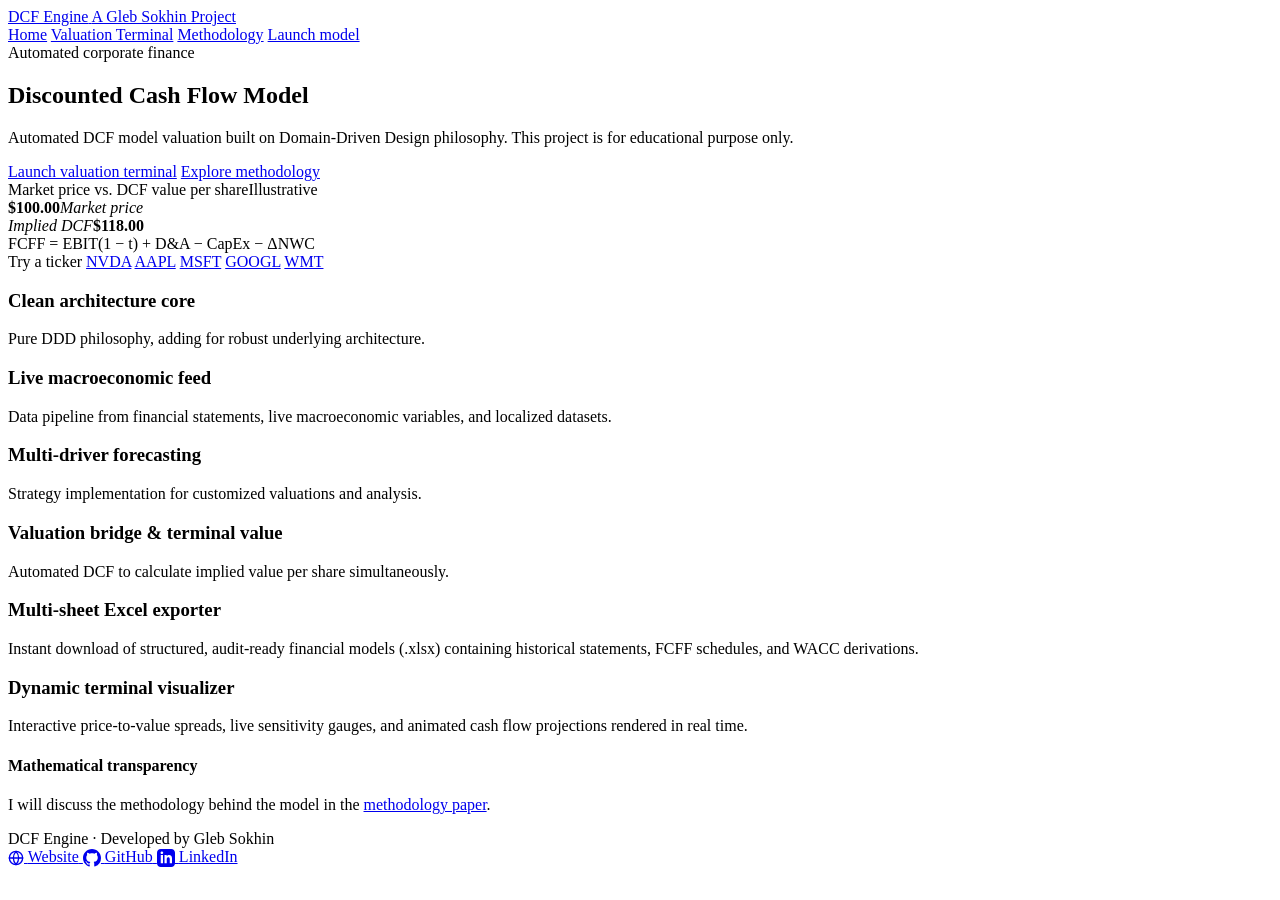
==== frontend/home.html @ 4ea89626 "Polished up frontend" ====
<!DOCTYPE html>
<html lang="en">
<head>
<meta charset="UTF-8">
<meta name="viewport" content="width=device-width, initial-scale=1.0">
<title>DCF Engine | Institutional Corporate Valuation</title>
<link rel="preconnect" href="https://fonts.googleapis.com">
<link rel="preconnect" href="https://fonts.gstatic.com" crossorigin>
<link href="https://fonts.googleapis.com/css2?family=IBM+Plex+Sans:wght@400;500;600&family=Newsreader:ital,opsz,wght@0,6..72,400;0,6..72,500;0,6..72,600;1,6..72,400&display=swap" rel="stylesheet">
<link rel="stylesheet" href="/css/editorial.css">
</head>
<body>

<header class="site-header">
  <a href="/" class="site-brand">
    <span>DCF Engine</span>
    <span class="site-brand-tag">A Gleb Sokhin Project</span>
  </a>
  <nav class="nav-links">
    <a href="/" class="nav-link active">Home</a>
    <a href="/valuation" class="nav-link">Valuation Terminal</a>
    <a href="/theory" class="nav-link">Methodology</a>
    <a href="/valuation" class="nav-cta">Launch model</a>
  </nav>
</header>

<div class="page-container">

  <section class="hero">
    <div>
      <span class="hero-tag rise" style="--i:0">Automated corporate finance</span>
      <h1 class="rise" style="--i:1">Discounted Cash Flow Model</h1>
      <p class="hero-lead rise" style="--i:2">
        Automated DCF model valuation built on Domain-Driven Design philosophy. This project is for educational purpose only.
      </p>
      <div class="hero-actions rise" style="--i:3">
        <a href="/valuation" class="btn-primary">Launch valuation terminal</a>
        <a href="/theory" class="btn-secondary">Explore methodology</a>
      </div>
    </div>

    <!-- Illustrative sample of the terminal's price-vs-value gauge -->
    <div class="specimen rise" style="--i:4" id="specimen" aria-hidden="true">
      <div class="specimen-title"><span>Market price vs. DCF value per share</span><span>Illustrative</span></div>
      <div class="spec-track">
        <div class="spec-span"></div>
        <div class="spec-mark t"><b>$100.00</b><i>Market price</i></div>
        <div class="spec-mark b"><i>Implied DCF</i><b>$118.00</b></div>
      </div>
      <div class="spec-formula">FCFF = EBIT(1 − t) + D&amp;A − CapEx − ΔNWC</div>
    </div>
  </section>

  <div class="try rise" style="--i:5">
    <span class="try-label">Try a ticker</span>
    <a class="chip" href="/valuation?ticker=NVDA">NVDA</a>
    <a class="chip" href="/valuation?ticker=AAPL">AAPL</a>
    <a class="chip" href="/valuation?ticker=MSFT">MSFT</a>
    <a class="chip" href="/valuation?ticker=GOOGL">GOOGL</a>
    <a class="chip" href="/valuation?ticker=WMT">WMT</a>
  </div>

  <div class="feature-grid">
    <div class="feature-card">
      <h3>Clean architecture core</h3>
      <p>Pure DDD philosophy, adding for robust underlying architecture.</p>
    </div>
    <div class="feature-card">
      <h3>Live macroeconomic feed</h3>
      <p>Data pipeline from financial statements, live macroeconomic variables, and localized datasets. </p>
    </div>
    <div class="feature-card">
      <h3>Multi-driver forecasting</h3>
      <p>Strategy implementation for customized valuations and analysis. </p>
    </div>
    <div class="feature-card">
      <h3>Valuation bridge &amp; terminal value</h3>
      <p>Automated DCF to calculate implied value per share simultaneously.</p>
    </div>
    <div class="feature-card">
      <h3>Multi-sheet Excel exporter</h3>
      <p>Instant download of structured, audit-ready financial models (.xlsx) containing historical statements, FCFF schedules, and WACC derivations.</p>
    </div>
    <div class="feature-card">
      <h3>Dynamic terminal visualizer</h3>
      <p>Interactive price-to-value spreads, live sensitivity gauges, and animated cash flow projections rendered in real time.</p>
    </div>
  </div>

  <div class="callout band">
    <h4>Mathematical transparency</h4>
    <p> I will discuss the methodology behind the model in the <a href="/theory">methodology paper</a>.</p>
  </div>

</div>

<footer class="site-footer">
  <div class="footer-author">
    <span>DCF Engine · Developed by Gleb Sokhin</span>
  </div>
  <div class="footer-links">
    <a href="https://glebquant.netlify.app/" target="_blank" rel="noopener noreferrer" class="social-link">
      <svg class="social-svg" style="width:16px;height:16px;vertical-align:middle;" viewBox="0 0 24 24" fill="none" stroke="currentColor" stroke-width="2" stroke-linecap="round" stroke-linejoin="round"><circle cx="12" cy="12" r="10"/><path d="M12 2a15.3 15.3 0 0 1 4 10 15.3 15.3 0 0 1-4 10 15.3 15.3 0 0 1-4-10 15.3 15.3 0 0 1 4-10z"/><path d="M2 12h20"/></svg>
      <span>Website</span>
    </a>
    <a href="https://github.com/Student-of-Python" target="_blank" rel="noopener noreferrer" class="social-link">
      <img src="/img/logos/githublogo.png" alt="GitHub" onerror="this.style.display='none';this.nextElementSibling.style.display='inline-block'">
      <svg class="social-svg" style="display:none;width:18px;height:18px;vertical-align:middle;" viewBox="0 0 24 24" fill="currentColor"><path d="M12 0C5.37 0 0 5.37 0 12c0 5.31 3.435 9.795 8.205 11.385.6.105.825-.255.825-.57 0-.285-.015-1.23-.015-2.235-3.015.555-3.795-.735-4.035-1.41-.135-.345-.72-1.41-1.23-1.695-.42-.225-1.02-.78-.015-.795.945-.015 1.62.87 1.845 1.23 1.08 1.815 2.805 1.305 3.495.99.105-.78.42-1.305.765-1.605-2.67-.3-5.46-1.335-5.46-5.925 0-1.305.465-2.385 1.23-3.225-.12-.3-.54-1.53.12-3.18 0 0 1.005-.315 3.3 1.23.96-.27 1.98-.405 3-.405s2.04.135 3 .405c2.295-1.56 3.3-1.23 3.3-1.23.66 1.65.24 2.88.12 3.18.765.84 1.23 1.905 1.23 3.225 0 4.605-2.805 5.625-5.475 5.925.435.375.81 1.095.81 2.22 0 1.605-.015 2.895-.015 3.3 0 .315.225.69.825.57A12.02 12.02 0 0024 12c0-6.63-5.37-12-12-12z"/></svg>
      <span>GitHub</span>
    </a>
    <a href="https://www.linkedin.com/in/gleb-sokhin/" target="_blank" rel="noopener noreferrer" class="social-link">
      <img src="/img/logos/linkedinlogo.png" alt="LinkedIn" onerror="this.style.display='none';this.nextElementSibling.style.display='inline-block'">
      <svg class="social-svg" style="display:none;width:18px;height:18px;vertical-align:middle;" viewBox="0 0 24 24" fill="currentColor"><path d="M19 0h-14c-2.761 0-5 2.239-5 5v14c0 2.761 2.239 5 5 5h14c2.762 0 5-2.239 5-5v-14c0-2.761-2.238-5-5-5zm-11 19h-3v-11h3v11zm-1.5-12.268c-.966 0-1.75-.79-1.75-1.764s.784-1.764 1.75-1.764 1.75.79 1.75 1.764-.783 1.764-1.75 1.764zm13.5 12.268h-3v-5.604c0-3.368-4-3.113-4 0v5.604h-3v-11h3v1.765c1.396-2.586 7-2.777 7 2.476v6.759z"/></svg>
      <span>LinkedIn</span>
    </a>
  </div>
</footer>

<script>
  // Start the sample gauge's slide once the page has painted
  requestAnimationFrame(() => requestAnimationFrame(() => document.getElementById('specimen').classList.add('go')));
</script>
</body>
</html>
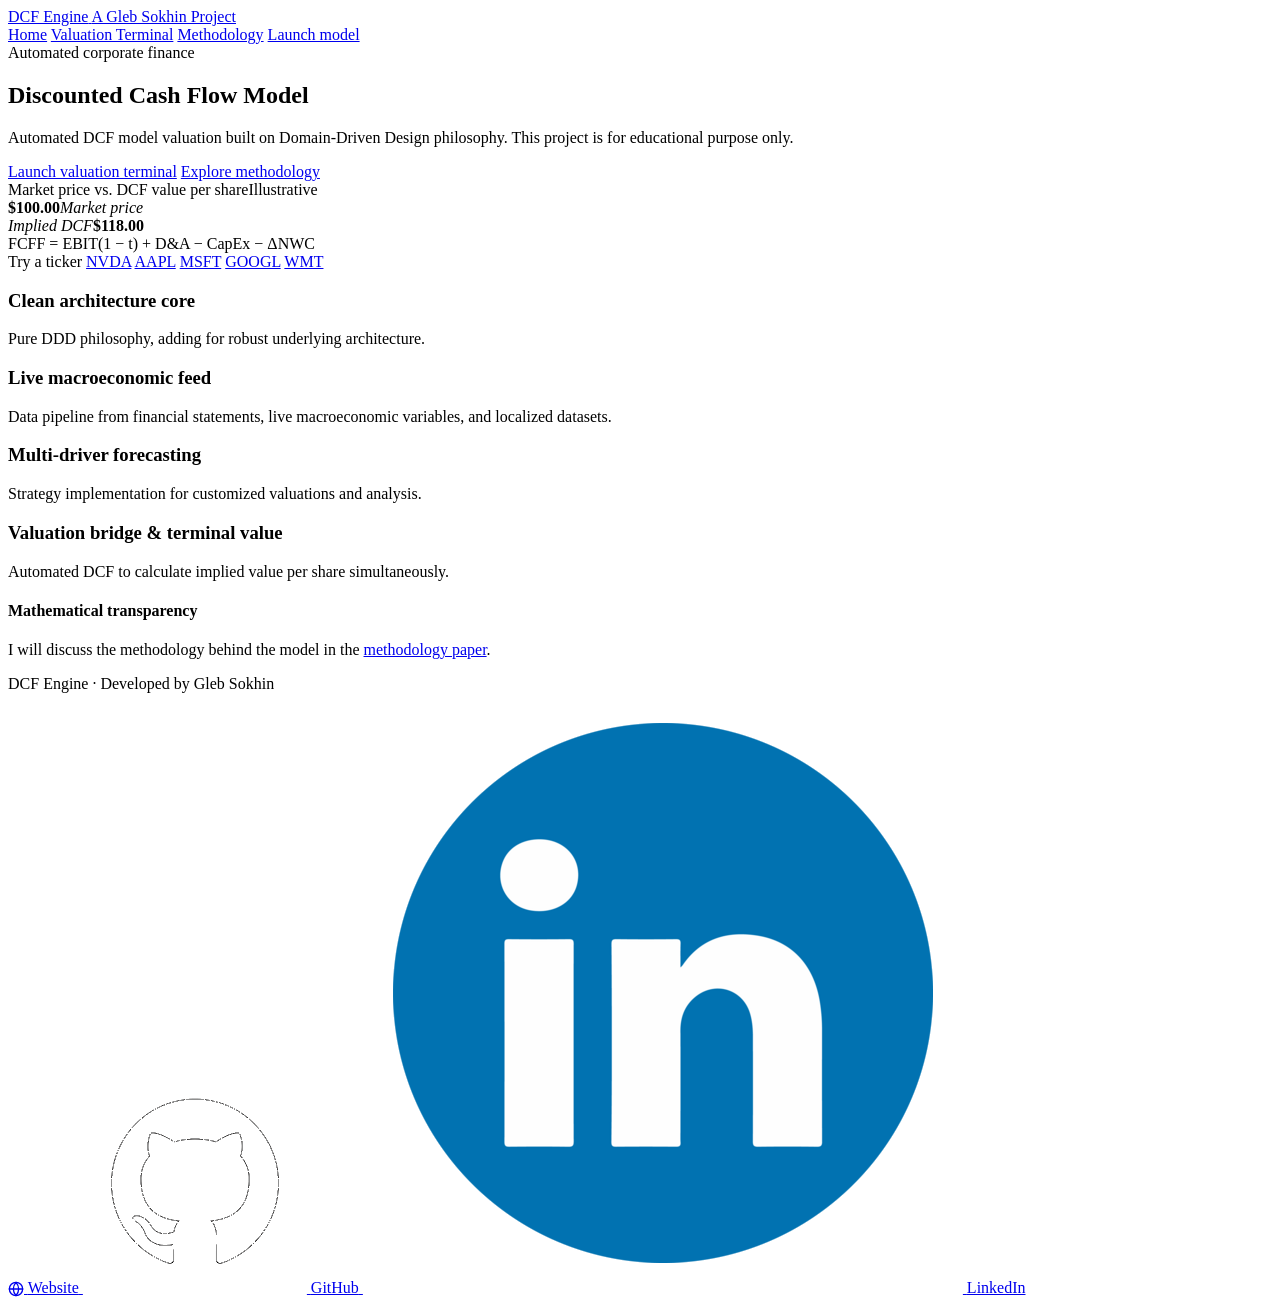
==== commit b539a8be: "Slight changes to home.html" ====
--- a/frontend/home.html
+++ b/frontend/home.html
@@ -77,14 +77,6 @@
       <h3>Valuation bridge &amp; terminal value</h3>
       <p>Automated DCF to calculate implied value per share simultaneously.</p>
     </div>
-    <div class="feature-card">
-      <h3>Multi-sheet Excel exporter</h3>
-      <p>Instant download of structured, audit-ready financial models (.xlsx) containing historical statements, FCFF schedules, and WACC derivations.</p>
-    </div>
-    <div class="feature-card">
-      <h3>Dynamic terminal visualizer</h3>
-      <p>Interactive price-to-value spreads, live sensitivity gauges, and animated cash flow projections rendered in real time.</p>
-    </div>
   </div>
 
   <div class="callout band">
